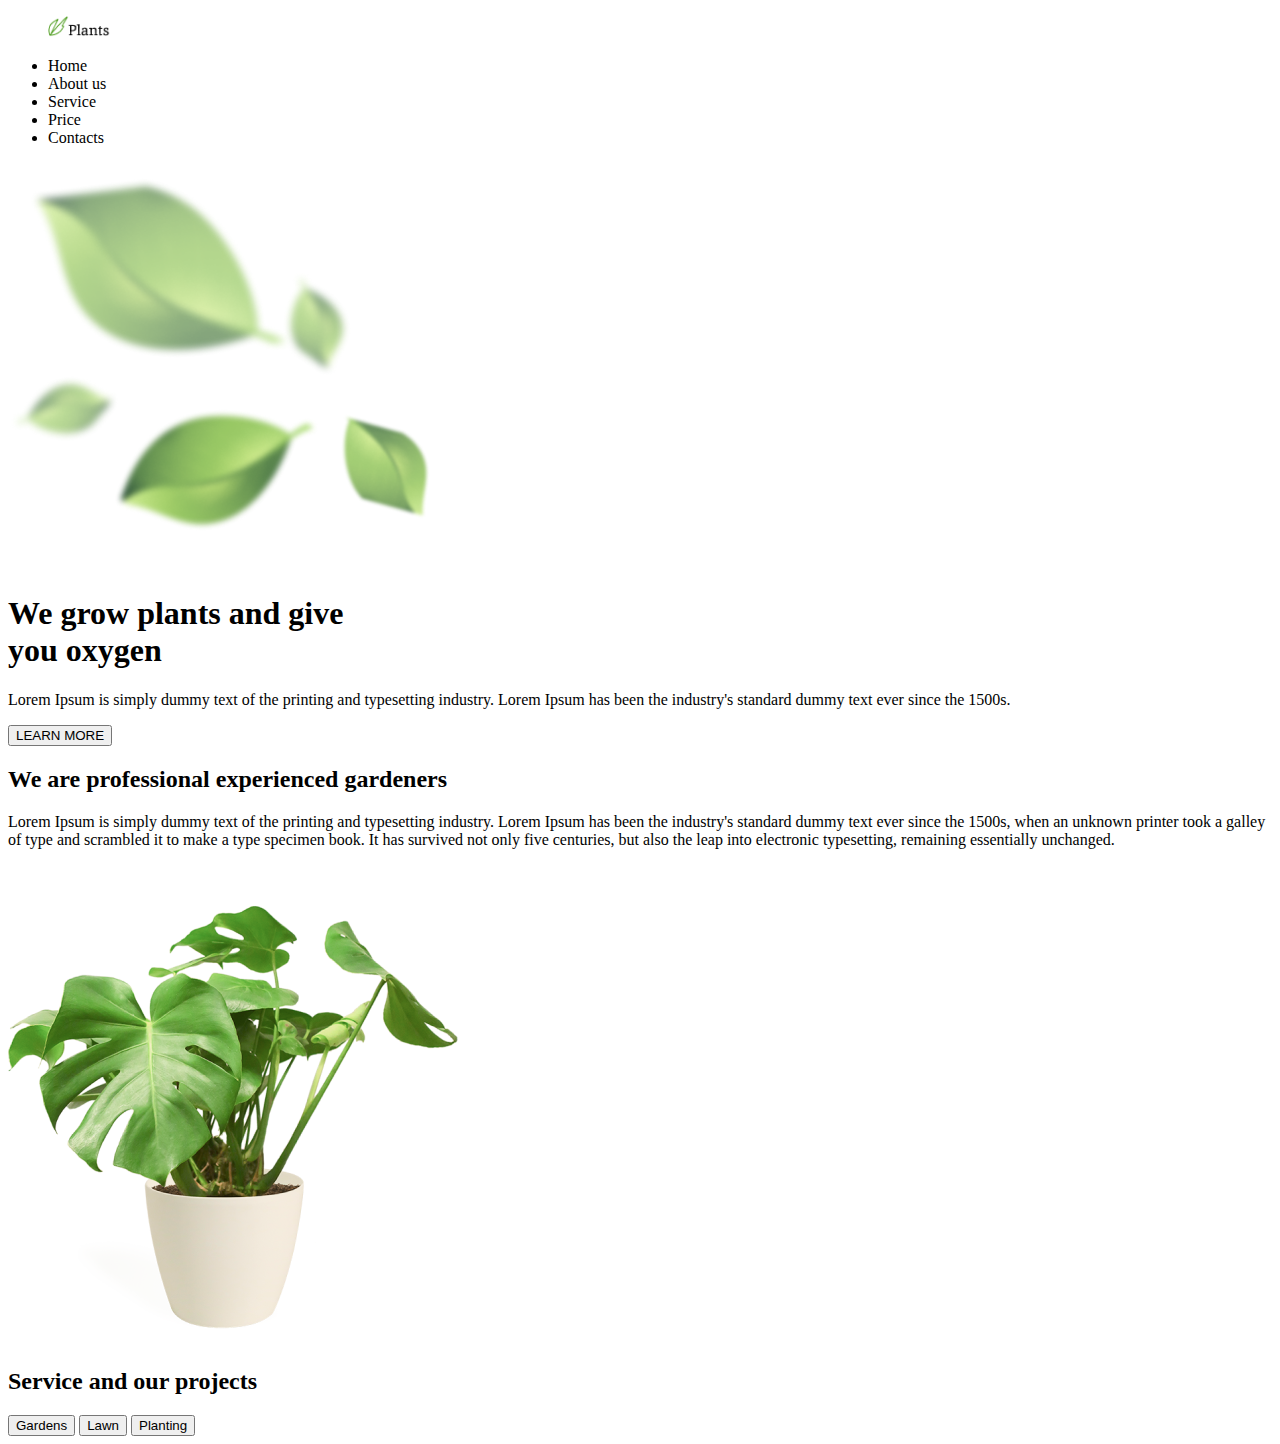
==== plants/index.html @ dc77d0e0 "feat: start service section" ====
<!DOCTYPE html>
<html lang="en">

<head>
    <meta charset="utf-8">
    <meta name="viewport" content="width=device-width, initial-scale=1">
    <title>Plants</title>
    <meta name="description" content="Description">
    <meta name="author" content="Elena Poritskaia">
    <meta property="og:title" content="A brief description">
    <meta property="og:type" content="Plants RS School Task">
    <meta property="og:url" content="https://plants.com">
    <meta property="og:description" content="Description">
    <meta property="og:image" content="">
    <link rel="stylesheet" href="css/styles.css">
</head>

<body>
    <div class="block">
        <header>
            <div class="top">
                <figure class="logo"><img height="21px" src="Assets/logo.png" alt="Plants Logo"></figure>
                <nav>
                    <ul>
                        <li id="home">Home</li>
                        <li>About us</li>
                        <li>Service</li>
                        <li>Price</li>
                        <li>Contacts</li>
                    </ul>
                </nav>
            </div>
        </header>

        <main>
            <section>
                <div id="welcome">
                    <div class="image"><img height="407px" src="Assets/leafs.png" alt="Leaves Image"></div>
                    <div class="text">
                        <h1>We grow <span id="green">plants</span> and give <br>you oxygen</h1>
                        <p>Lorem Ipsum is simply dummy text of the printing and typesetting industry. Lorem Ipsum has
                            been the industry's standard dummy text ever since the 1500s.</p>
                        <button id="learn">LEARN MORE</button>
                    </div>
                </div>
            </section>
            <section>
                <div id="about">
                    <div class="text">
                        <h2>We are <span class="orange">professional experienced</span> gardeners</h2>
                        <p>Lorem Ipsum is simply dummy text of the printing and typesetting industry. Lorem Ipsum has
                            been the industry's standard dummy text ever since the 1500s, when an unknown printer took a
                            galley of type and scrambled it to make a type specimen book. It has survived not only five
                            centuries, but also the leap into electronic typesetting, remaining essentially unchanged.
                        </p>
                    </div>
                    <div class="image"><img width="464px" ; height="479px" src="Assets/houseplant 1.png"
                            alt="Houseplant Image"></div>
                </div>
            </section>
            <section>
                <div id="service">
                    <div id="cards">
                        <div id="service-top">
                        <div id="service-heading">
                        <h2>Service and our projects</h2>
                        </div>
                        <div id="buttons">
                        <button class="service-button">Gardens</button>
                        <button class="service-button">Lawn</button>
                        <button class="service-button">Planting</button>
                    </div>
                        </div>
                    </div>
                </div>
            </section>
            <section class="prices">

            </section>
            <section class="contacts">

            </section>
        </main>
        <footer>

        </footer>
        <script></script>
    </div>
</body>
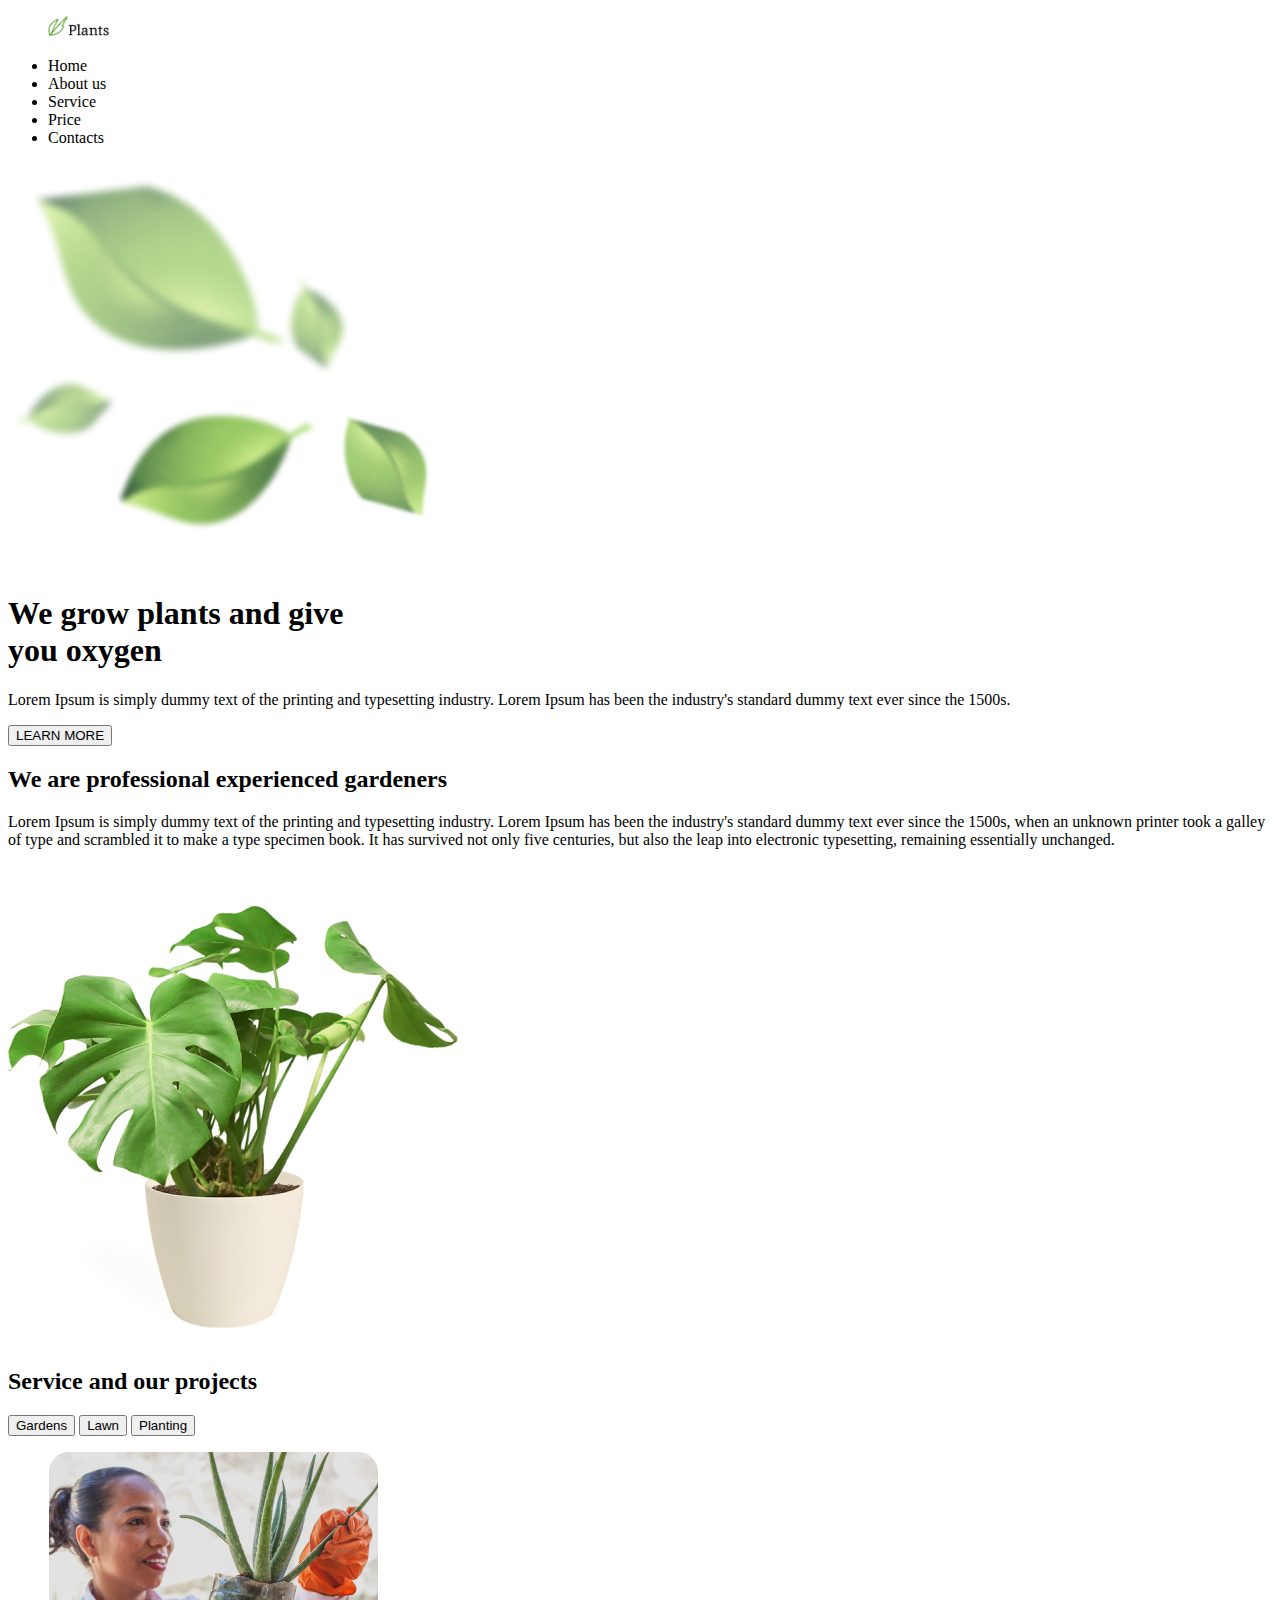
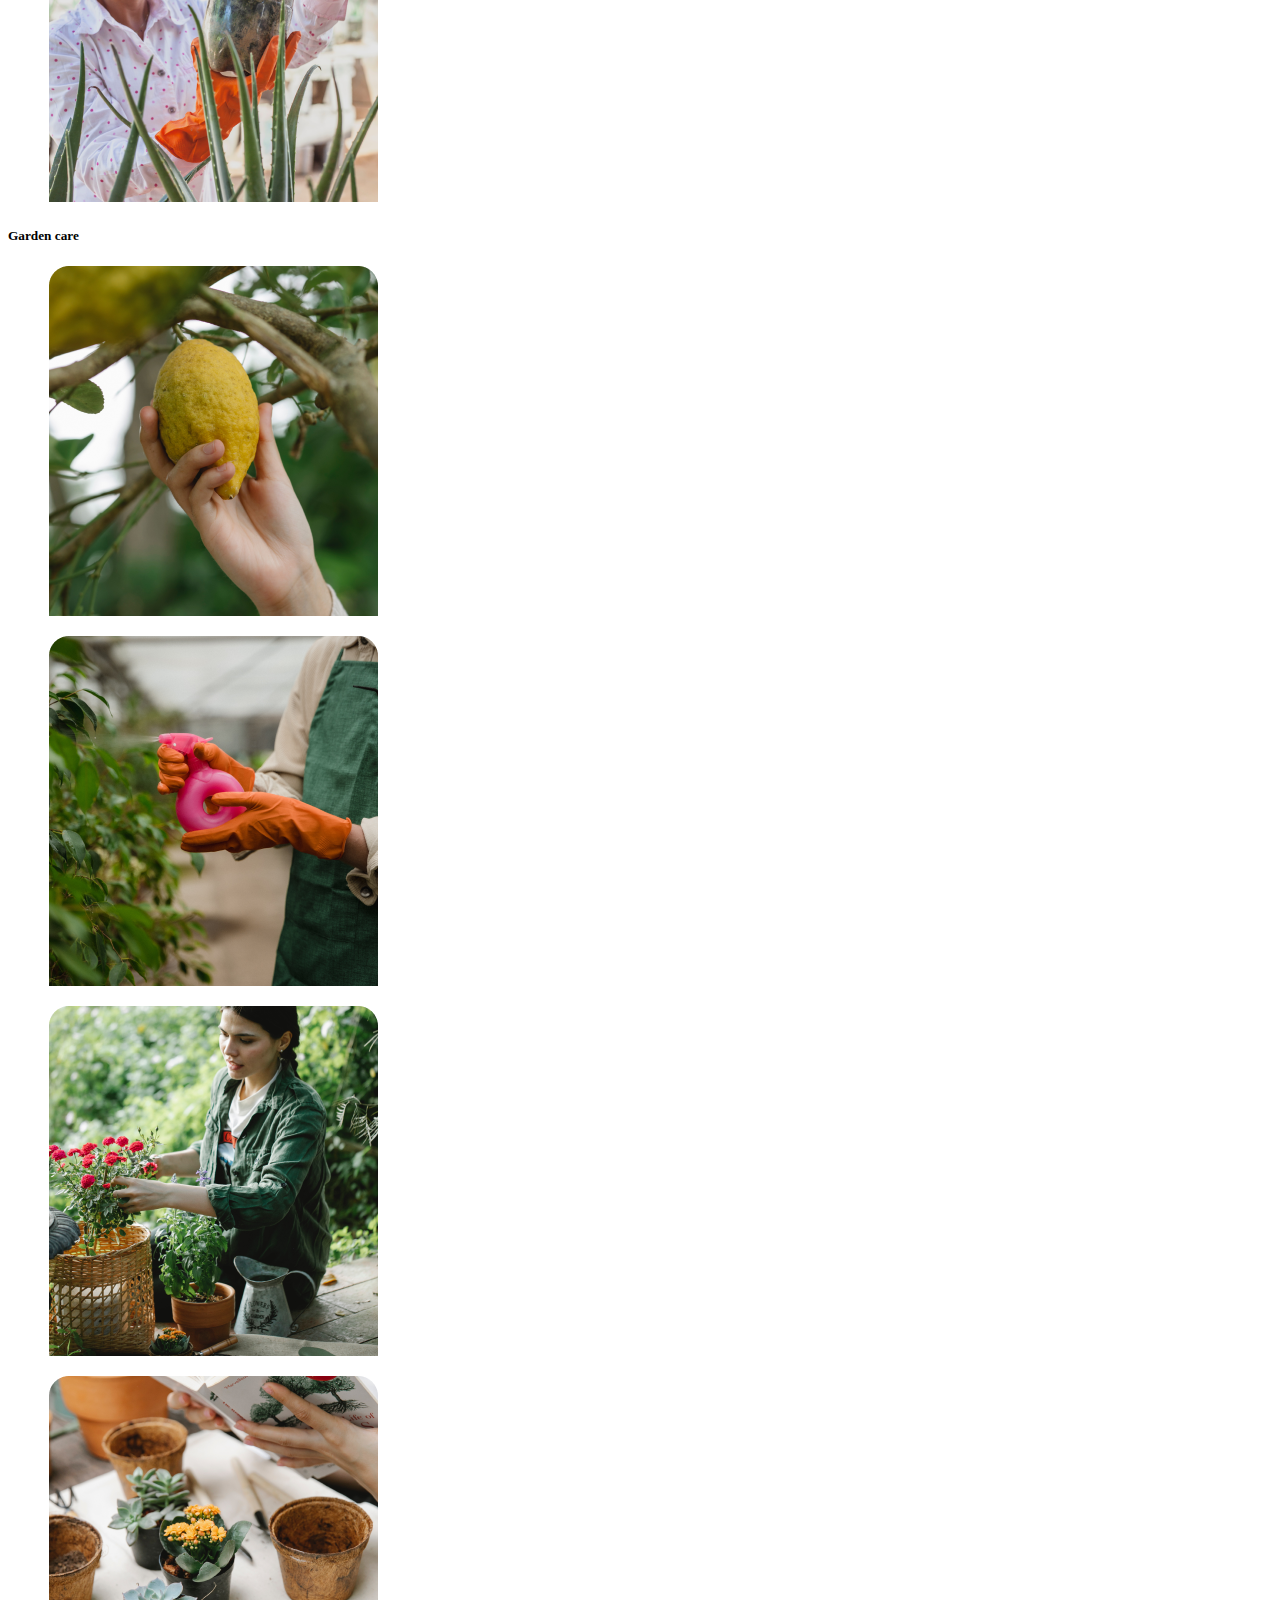
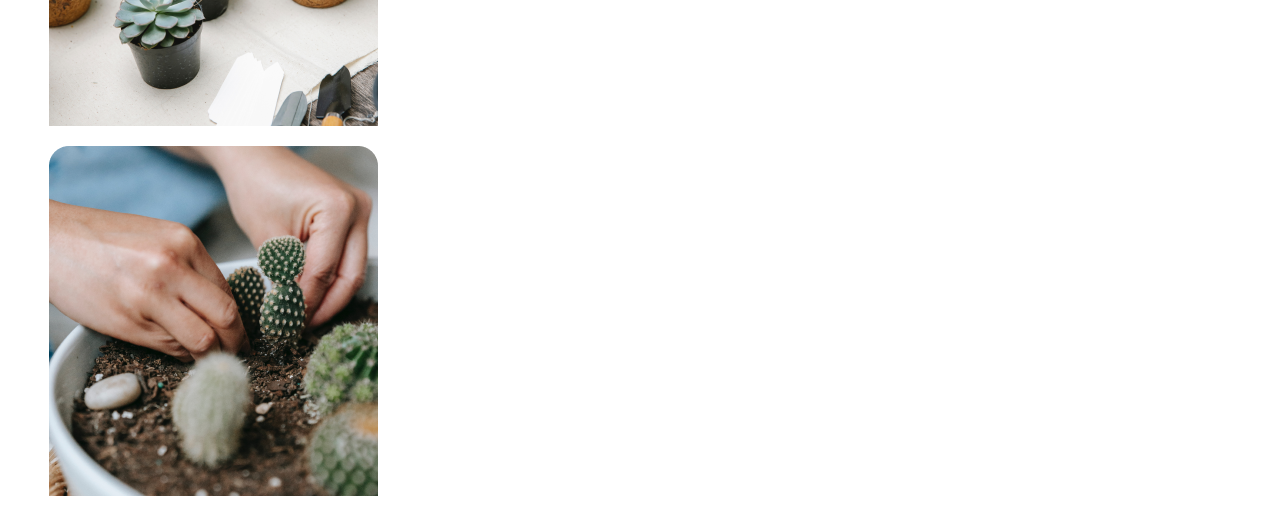
==== commit 0f79e8c8: "feat: add features to service section" ====
--- a/plants/index.html
+++ b/plants/index.html
@@ -60,7 +60,7 @@
             </section>
             <section>
                 <div id="service">
-                    <div id="cards">
+                    <div>
                         <div id="service-top">
                         <div id="service-heading">
                         <h2>Service and our projects</h2>
@@ -72,6 +72,14 @@
                     </div>
                         </div>
                     </div>
+                </div>
+                <div id="cards">
+                    <div class="card"><figure><img src="Assets/first-4.png" alt="Garden Care Image"></figure><figcaption><h5>Garden care</h5></figcaption></div>
+                    <div class="card"><figure><img src="Assets/first-3.png" alt="Garden Care Image"></figure></div>
+                    <div class="card"><figure><img src="Assets/first-2.png" alt="Garden Care Image"></figure></div>
+                    <div class="card"><figure><img src="Assets/first-1.png" alt="Garden Care Image"></figure></div>
+                    <div class="card"><figure><img src="Assets/first-5.png" alt="Garden Care Image"></figure></div>
+                    <div class="card"><figure><img src="Assets/first.png" alt="Garden Care Image"></figure></div>
                 </div>
             </section>
             <section class="prices">
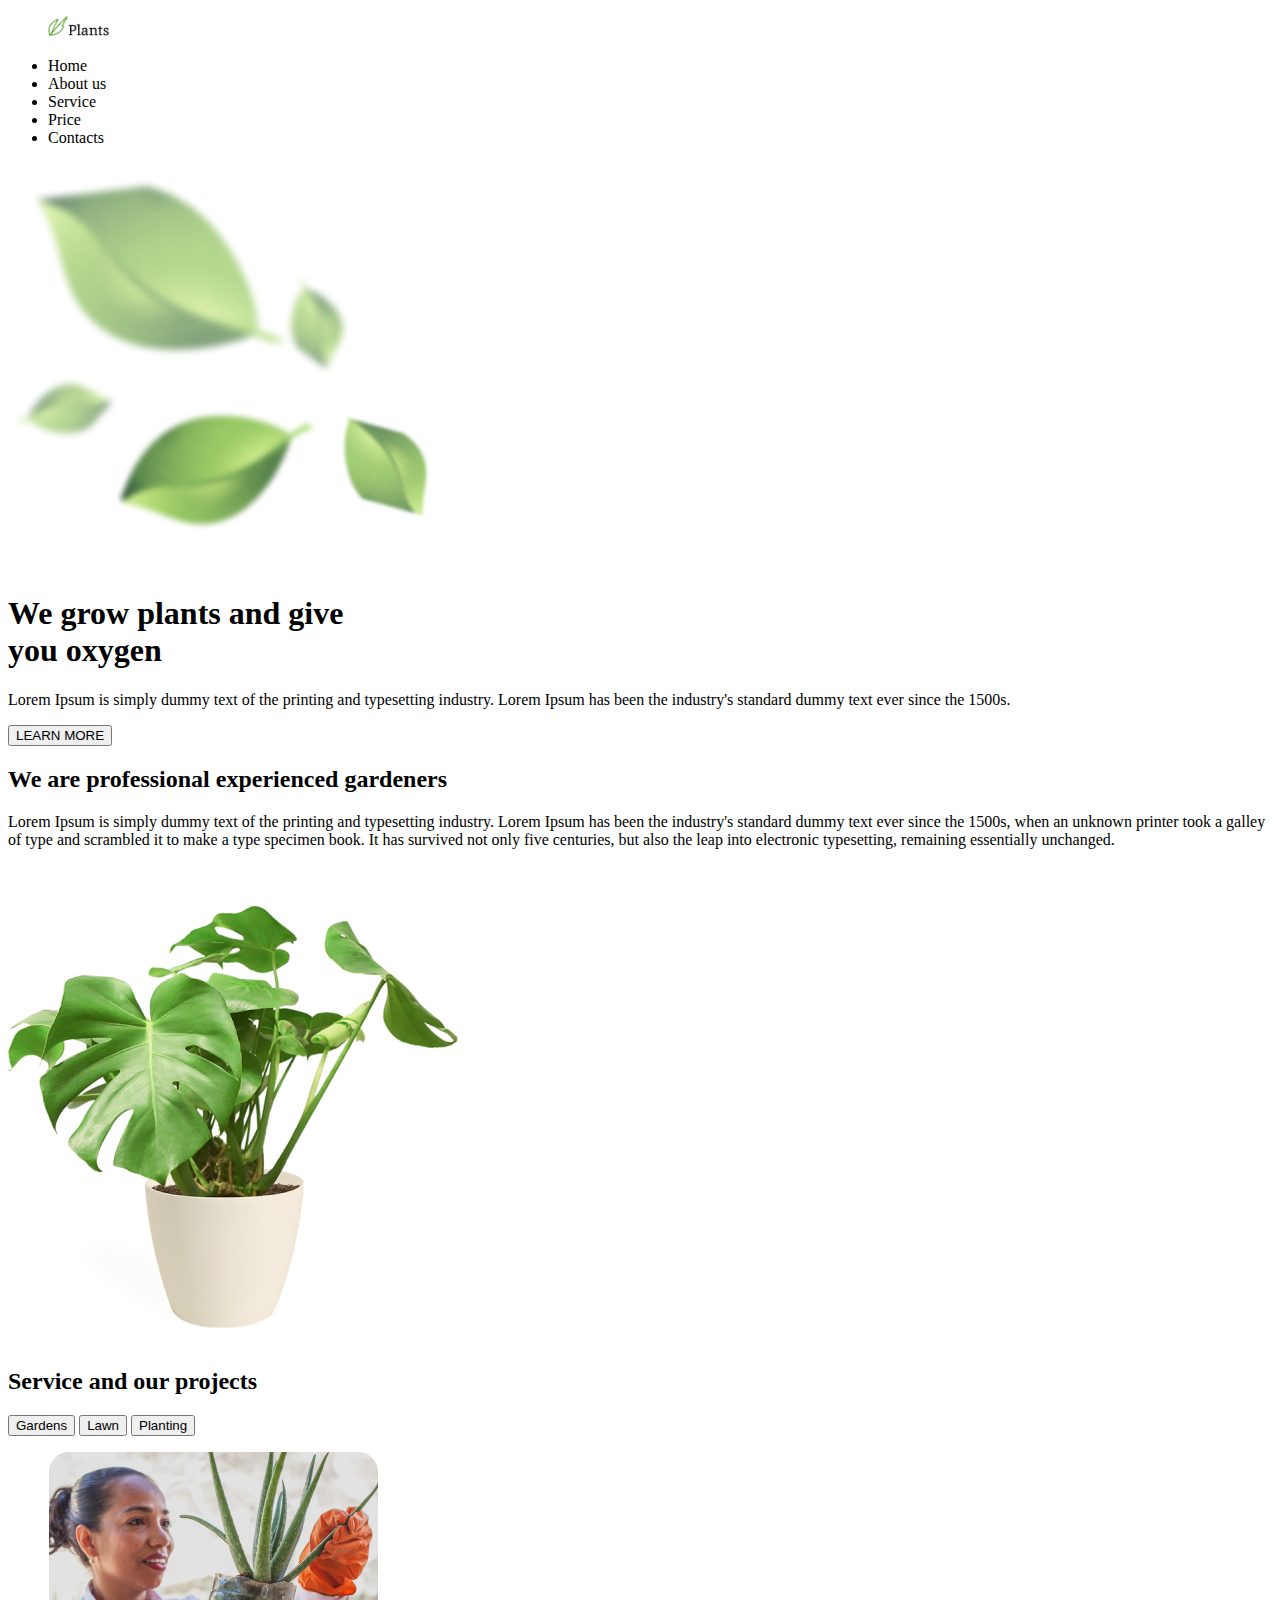
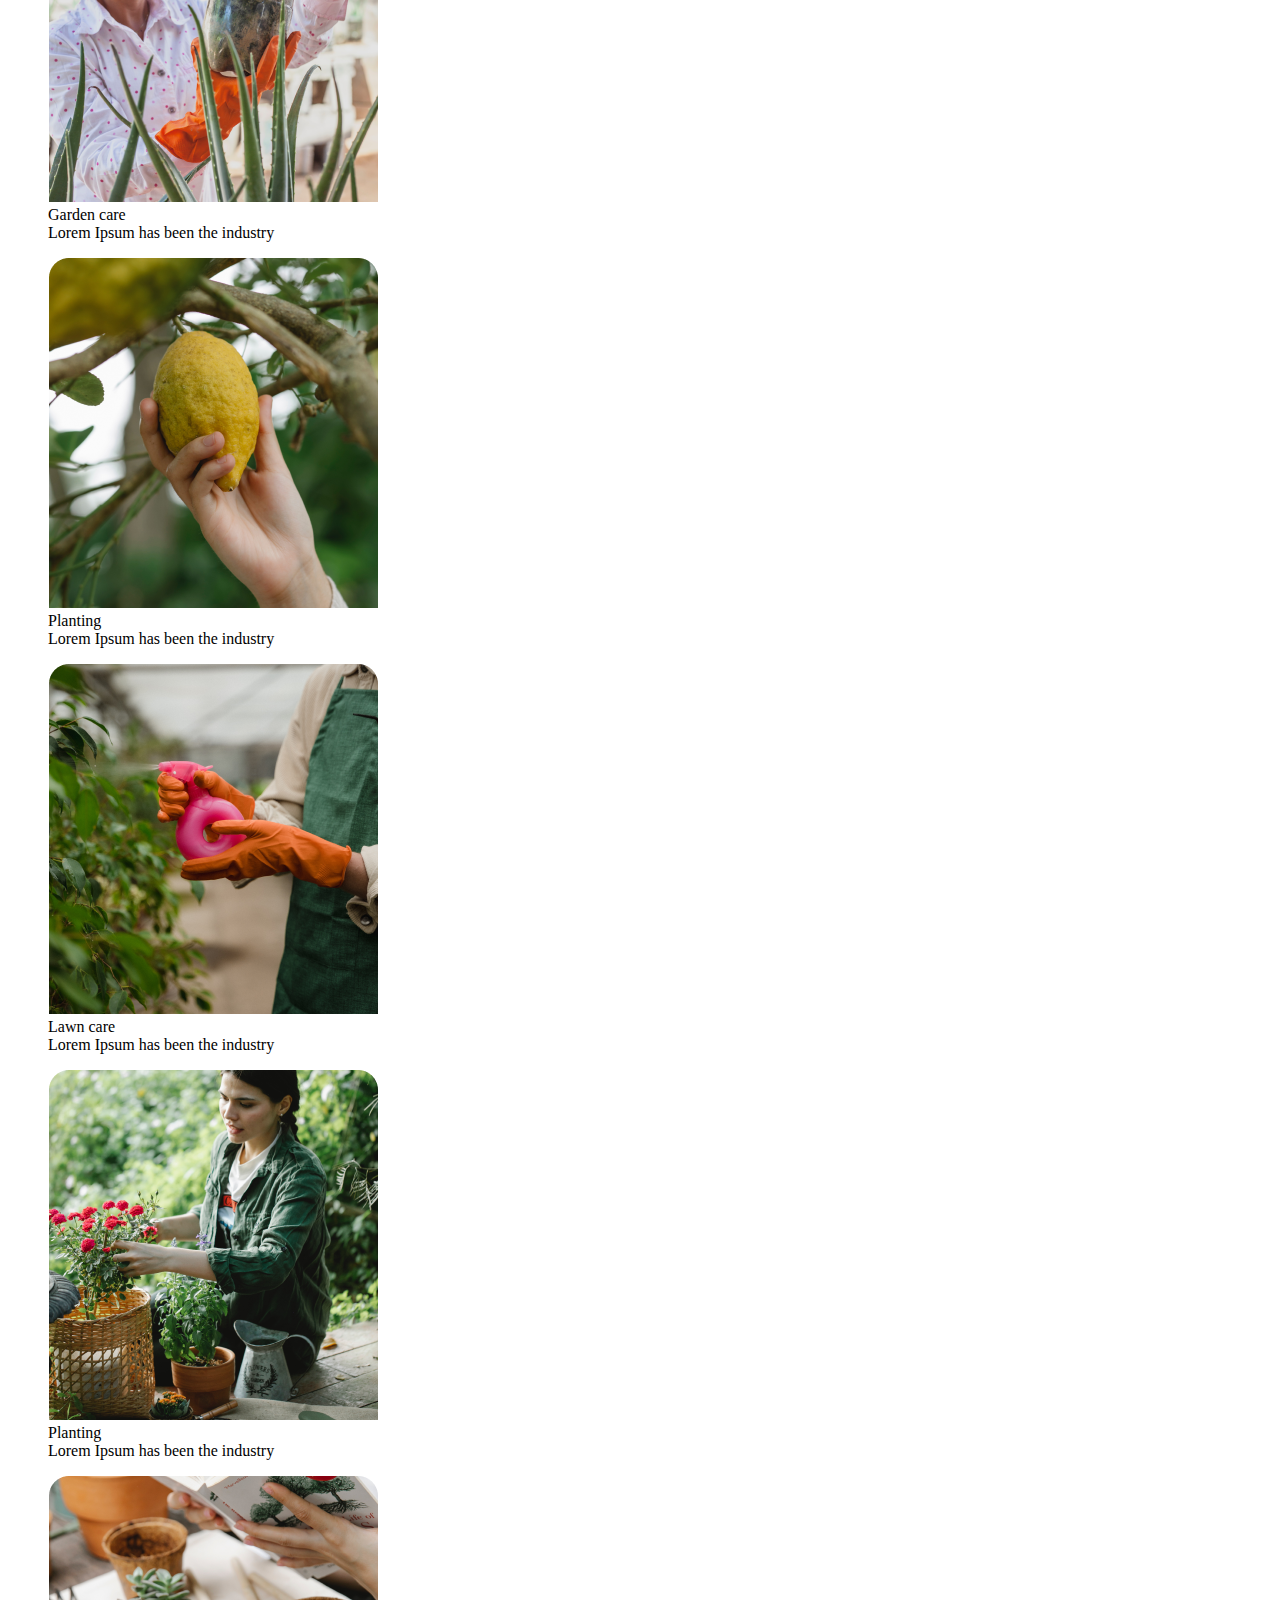
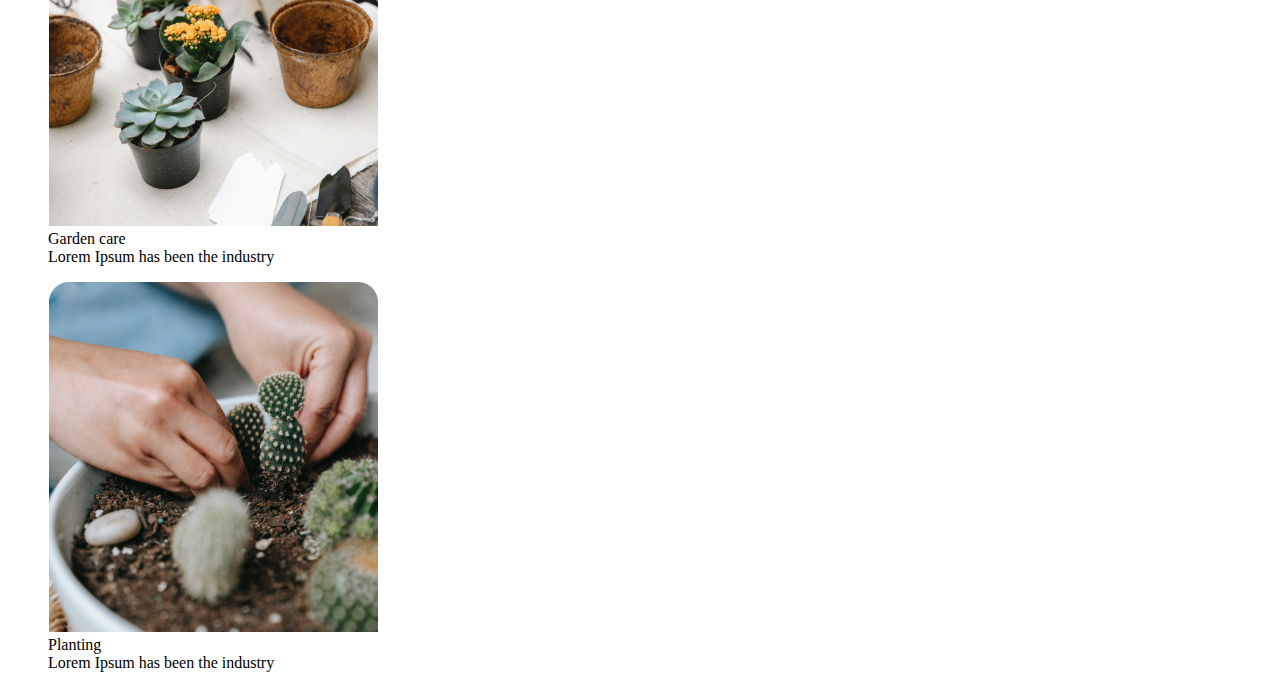
==== commit 1aae299c: "feat: add changes to service section" ====
--- a/plants/index.html
+++ b/plants/index.html
@@ -74,12 +74,18 @@
                     </div>
                 </div>
                 <div id="cards">
-                    <div class="card"><figure><img src="Assets/first-4.png" alt="Garden Care Image"></figure><figcaption><h5>Garden care</h5></figcaption></div>
-                    <div class="card"><figure><img src="Assets/first-3.png" alt="Garden Care Image"></figure></div>
-                    <div class="card"><figure><img src="Assets/first-2.png" alt="Garden Care Image"></figure></div>
-                    <div class="card"><figure><img src="Assets/first-1.png" alt="Garden Care Image"></figure></div>
-                    <div class="card"><figure><img src="Assets/first-5.png" alt="Garden Care Image"></figure></div>
-                    <div class="card"><figure><img src="Assets/first.png" alt="Garden Care Image"></figure></div>
+                    <div class="card"><figure><img src="Assets/first-4.png" alt="Garden Care Image"><figcaption class="caption"><span class="head">Garden care</span><br>
+                        <span class="paragraph">Lorem Ipsum has been the industry<span></figcaption></figure></div>
+                    <div class="card"><figure><img src="Assets/first-3.png" alt="Garden Care Image"><figcaption class="caption"><span class="head">Planting</span><br>
+                        <span class="paragraph">Lorem Ipsum has been the industry</span></figcaption></figure></div>
+                    <div class="card"><figure><img src="Assets/first-2.png" alt="Garden Care Image"><figcaption class="caption"><span class="head">Lawn care</span><br>
+                        <span class="paragraph">Lorem Ipsum has been the industry</span></figcaption></figure></div>
+                    <div class="card"><figure><img src="Assets/first-1.png" alt="Garden Care Image"><figcaption class="caption"><span class="head">Planting</span><br>
+                        <span class="paragraph">Lorem Ipsum has been the industry</span></figcaption></figure></div>
+                    <div class="card"><figure><img src="Assets/first-5.png" alt="Garden Care Image"><figcaption class="caption"><span class="head">Garden care</span><br>
+                        <span class="paragraph">Lorem Ipsum has been the industry</span></figcaption></figure></div>
+                    <div class="card"><figure><img src="Assets/first.png" alt="Garden Care Image"><figcaption class="caption"><span class="head">Planting</span><br>
+                        <span class="paragraph">Lorem Ipsum has been the industry</span></figcaption></figure></div>
                 </div>
             </section>
             <section class="prices">
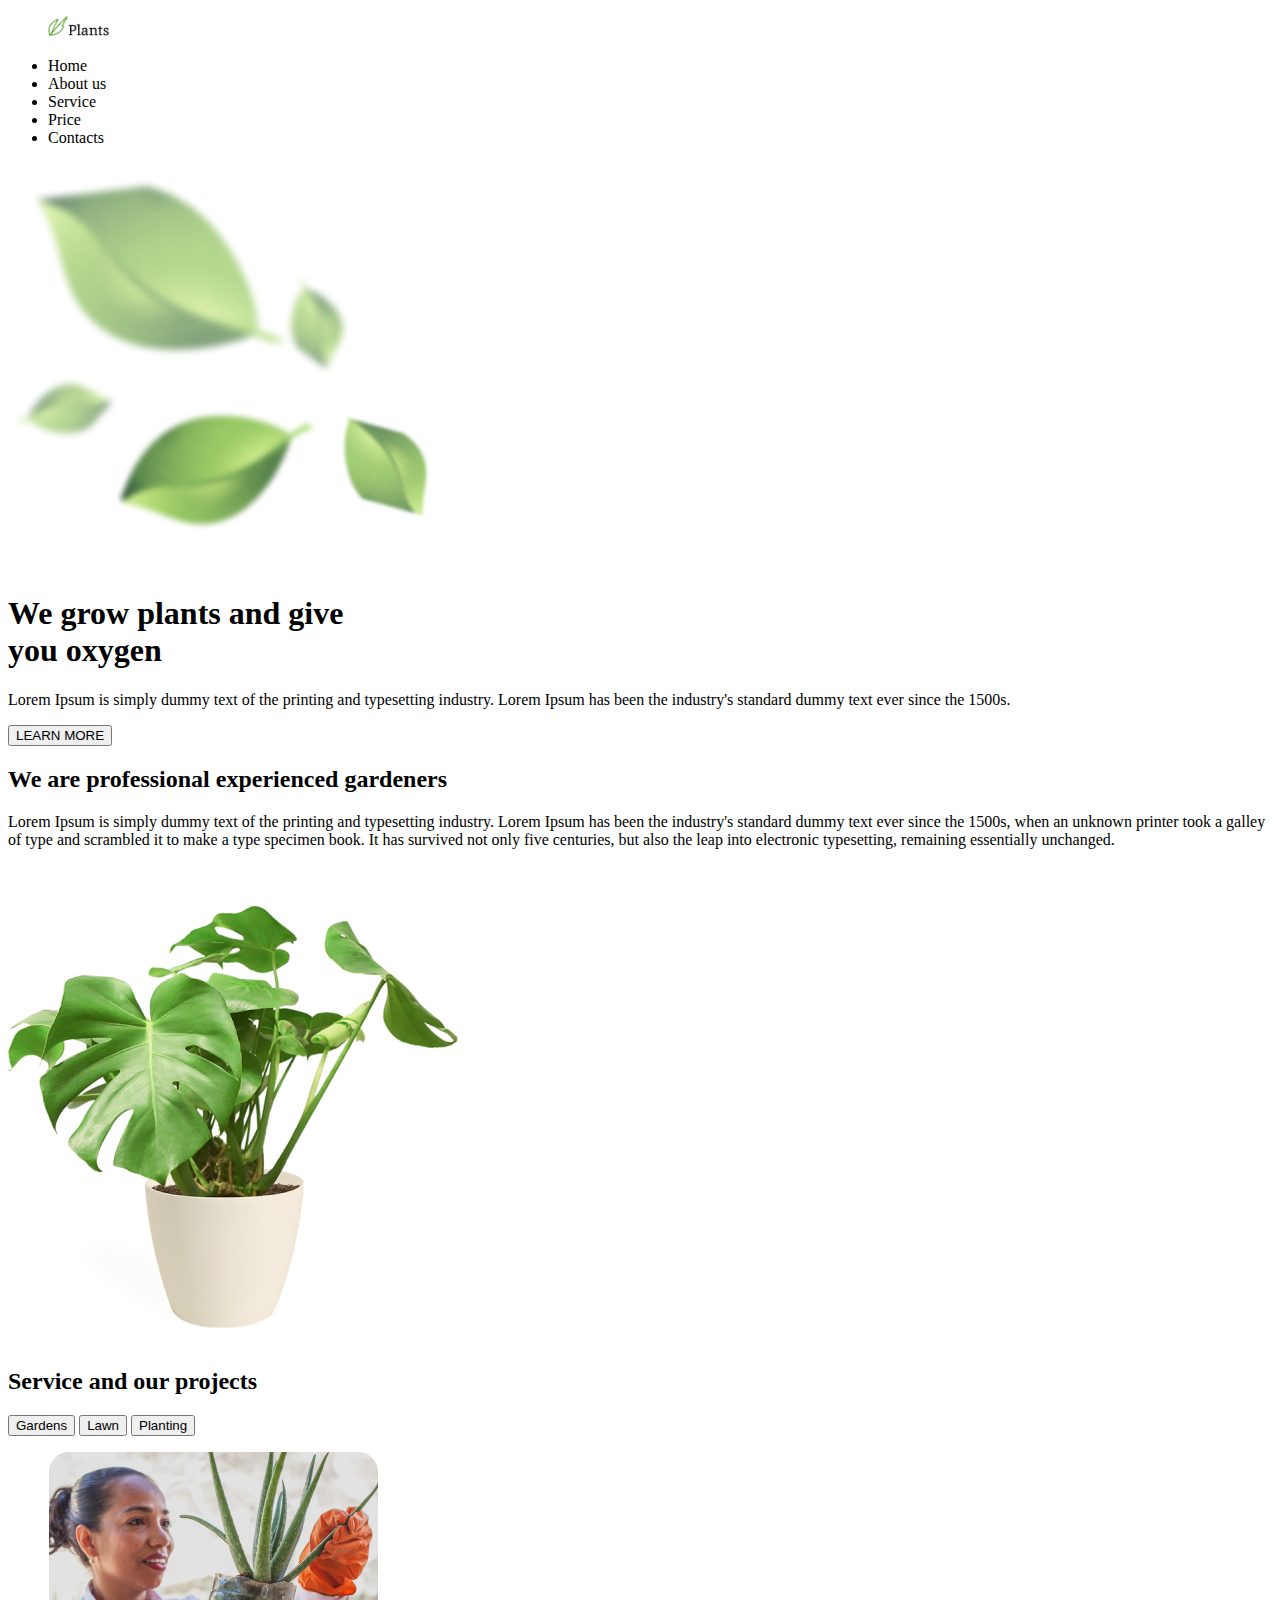
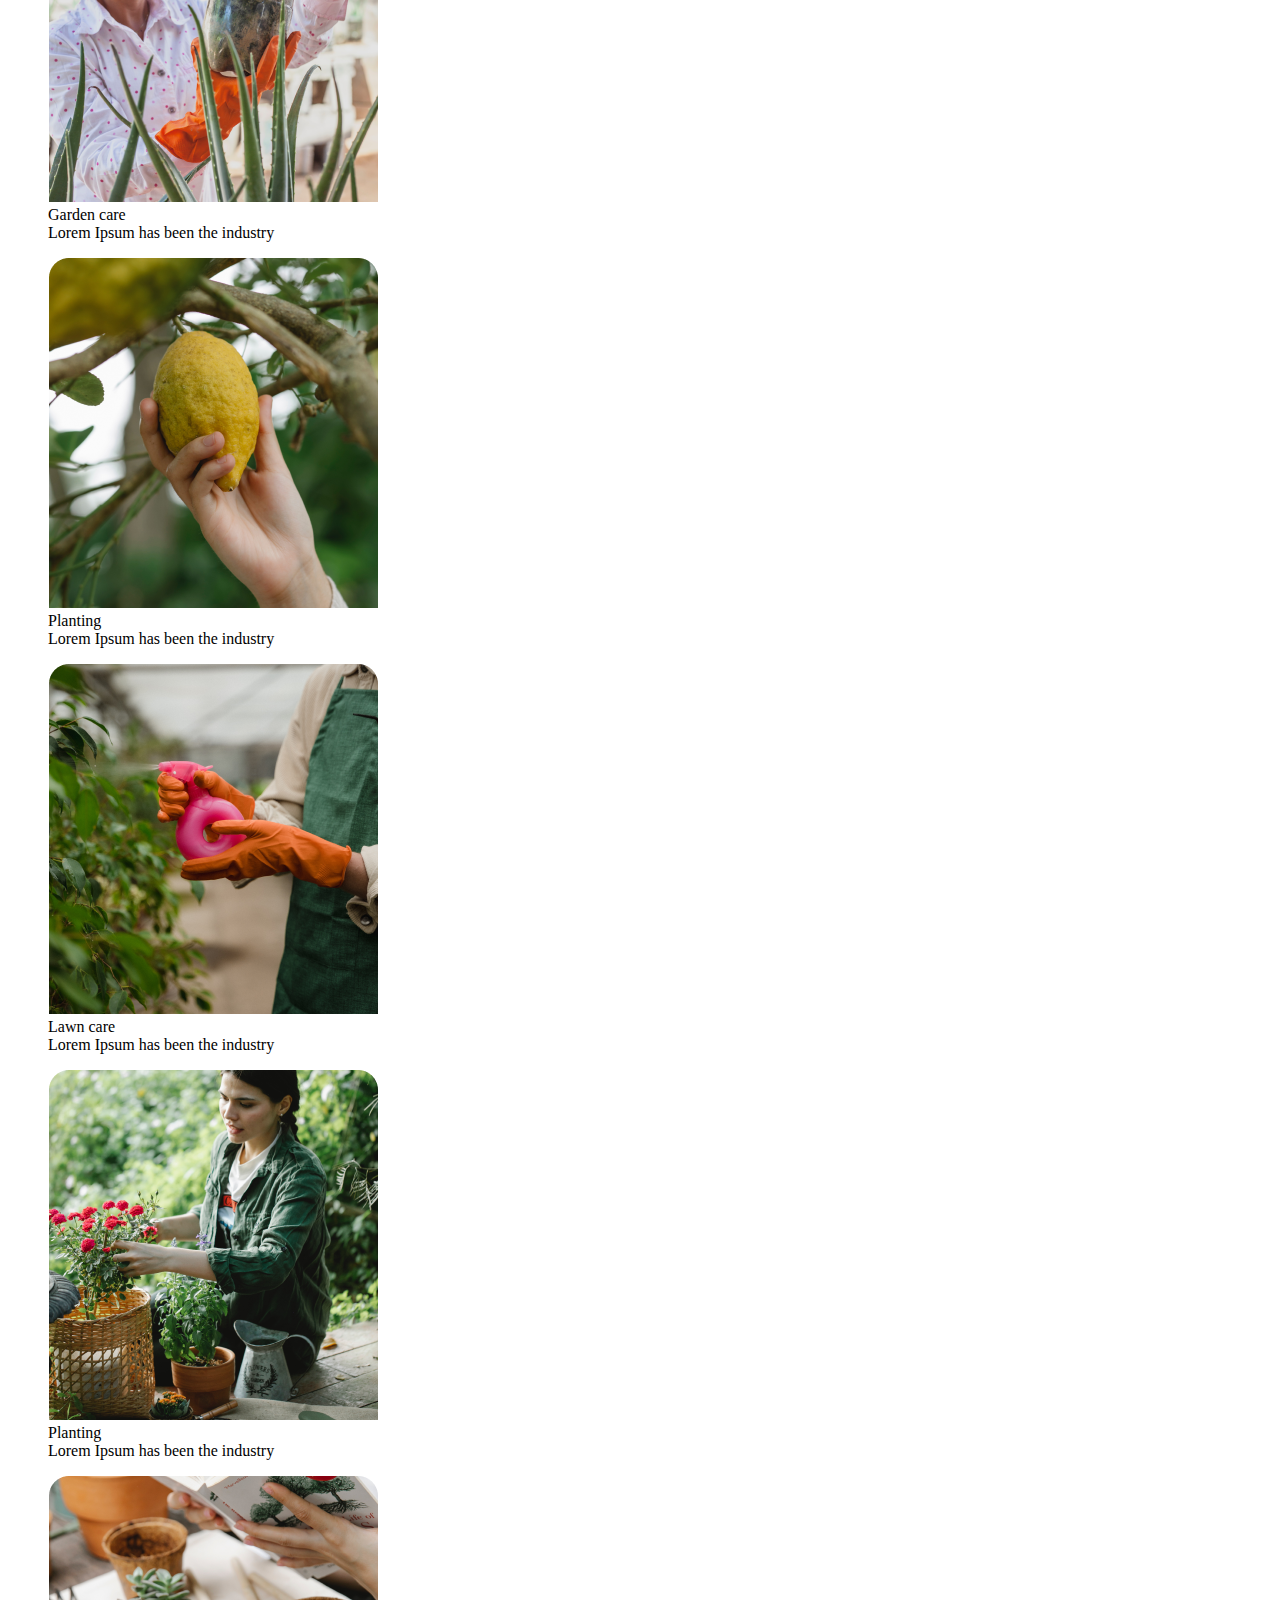
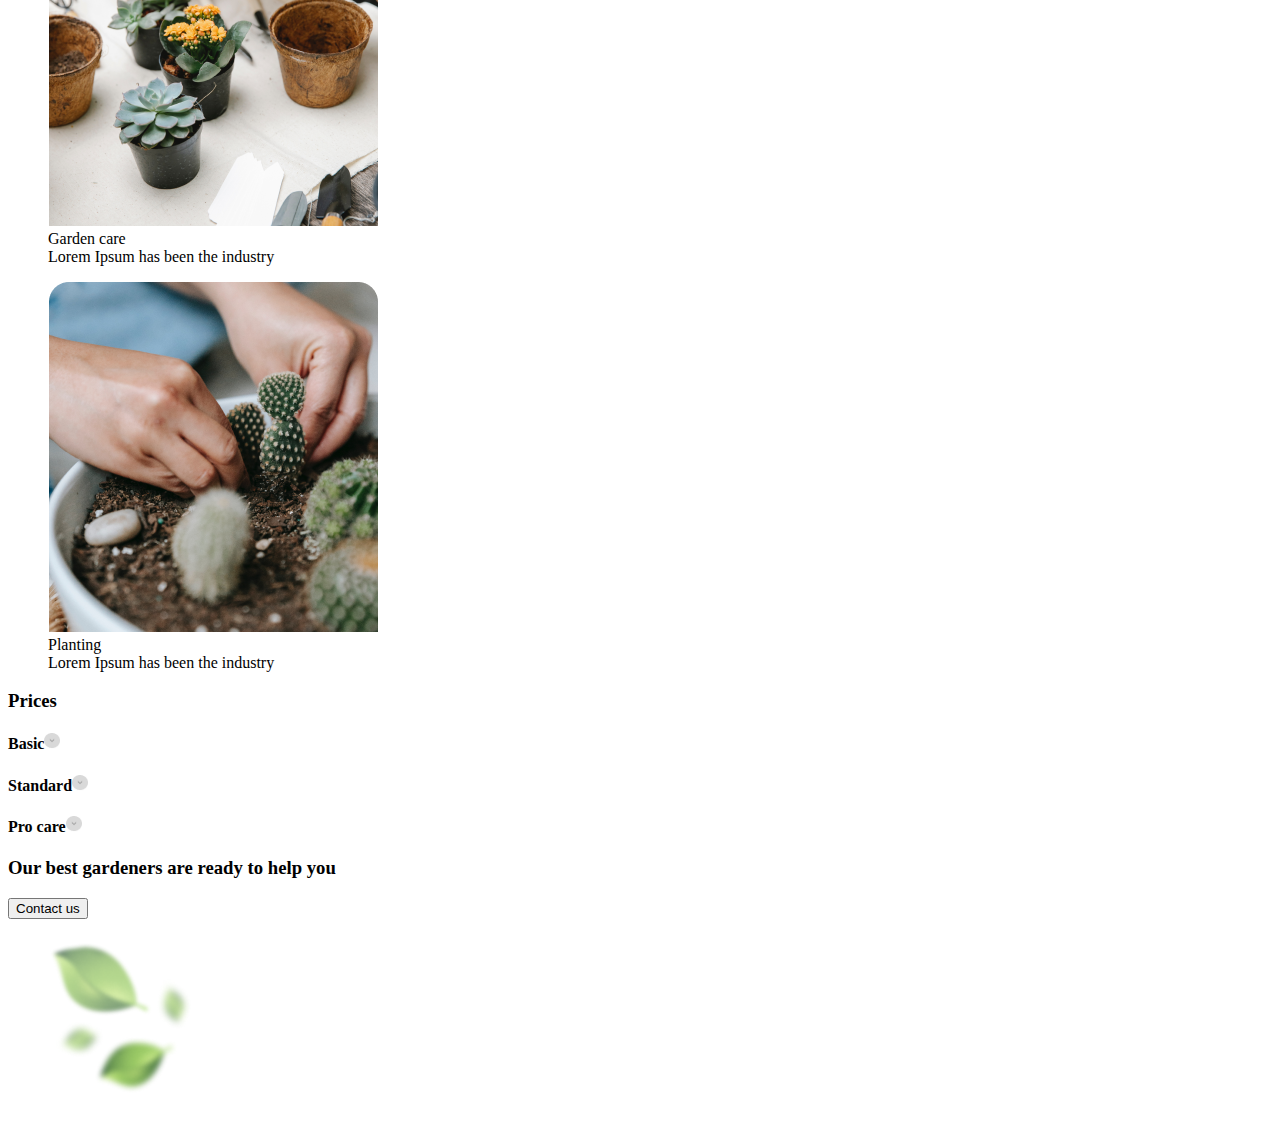
==== commit e0072ad8: "feat: add prices section" ====
--- a/plants/index.html
+++ b/plants/index.html
@@ -40,7 +40,7 @@
                         <h1>We grow <span id="green">plants</span> and give <br>you oxygen</h1>
                         <p>Lorem Ipsum is simply dummy text of the printing and typesetting industry. Lorem Ipsum has
                             been the industry's standard dummy text ever since the 1500s.</p>
-                        <button id="learn">LEARN MORE</button>
+                        <button type="button" id="learn">LEARN MORE</button>
                     </div>
                 </div>
             </section>
@@ -66,9 +66,9 @@
                         <h2>Service and our projects</h2>
                         </div>
                         <div id="buttons">
-                        <button class="service-button">Gardens</button>
-                        <button class="service-button">Lawn</button>
-                        <button class="service-button">Planting</button>
+                        <button type="button" class="service-button">Gardens</button>
+                        <button type="button" class="service-button">Lawn</button>
+                        <button type="button" class="service-button">Planting</button>
                     </div>
                         </div>
                     </div>
@@ -86,10 +86,24 @@
                         <span class="paragraph">Lorem Ipsum has been the industry</span></figcaption></figure></div>
                     <div class="card"><figure><img src="Assets/first.png" alt="Garden Care Image"><figcaption class="caption"><span class="head">Planting</span><br>
                         <span class="paragraph">Lorem Ipsum has been the industry</span></figcaption></figure></div>
-                </div>
+                </div>   
             </section>
-            <section class="prices">
-
+            <section>
+                    <div id="prices">
+                        <div id="price">
+                            <span><h3>Prices</h3></span>
+                            <div id="selection">
+                                <h4 class="select">Basic<img height="16px" width="16px" src="Assets/accordion_btn.png" alt="accordion button"></h4>
+                                <h4 class="select">Standard<img height="16px" width="16px" src="Assets/accordion_btn.png" alt="accordion button"></h4>
+                                <h4 class="select">Pro care<img height="16px" width="16px" src="Assets/accordion_btn.png" alt="accordion button"></h4>
+                            </div>
+                        </div>
+                        <div id="gardeners">
+                            <span><h3>Our best <span class="green">gardeners</span> are ready to help you</h3></span>
+                            <button type="button" class="service-button">Contact us</button>
+                            <figure><img id="leaves-small" src="Assets/leafs-small.png" height="175px" width="152px" alt="Leaves Image"></figure>
+                        </div>
+                    </div>
             </section>
             <section class="contacts">
 
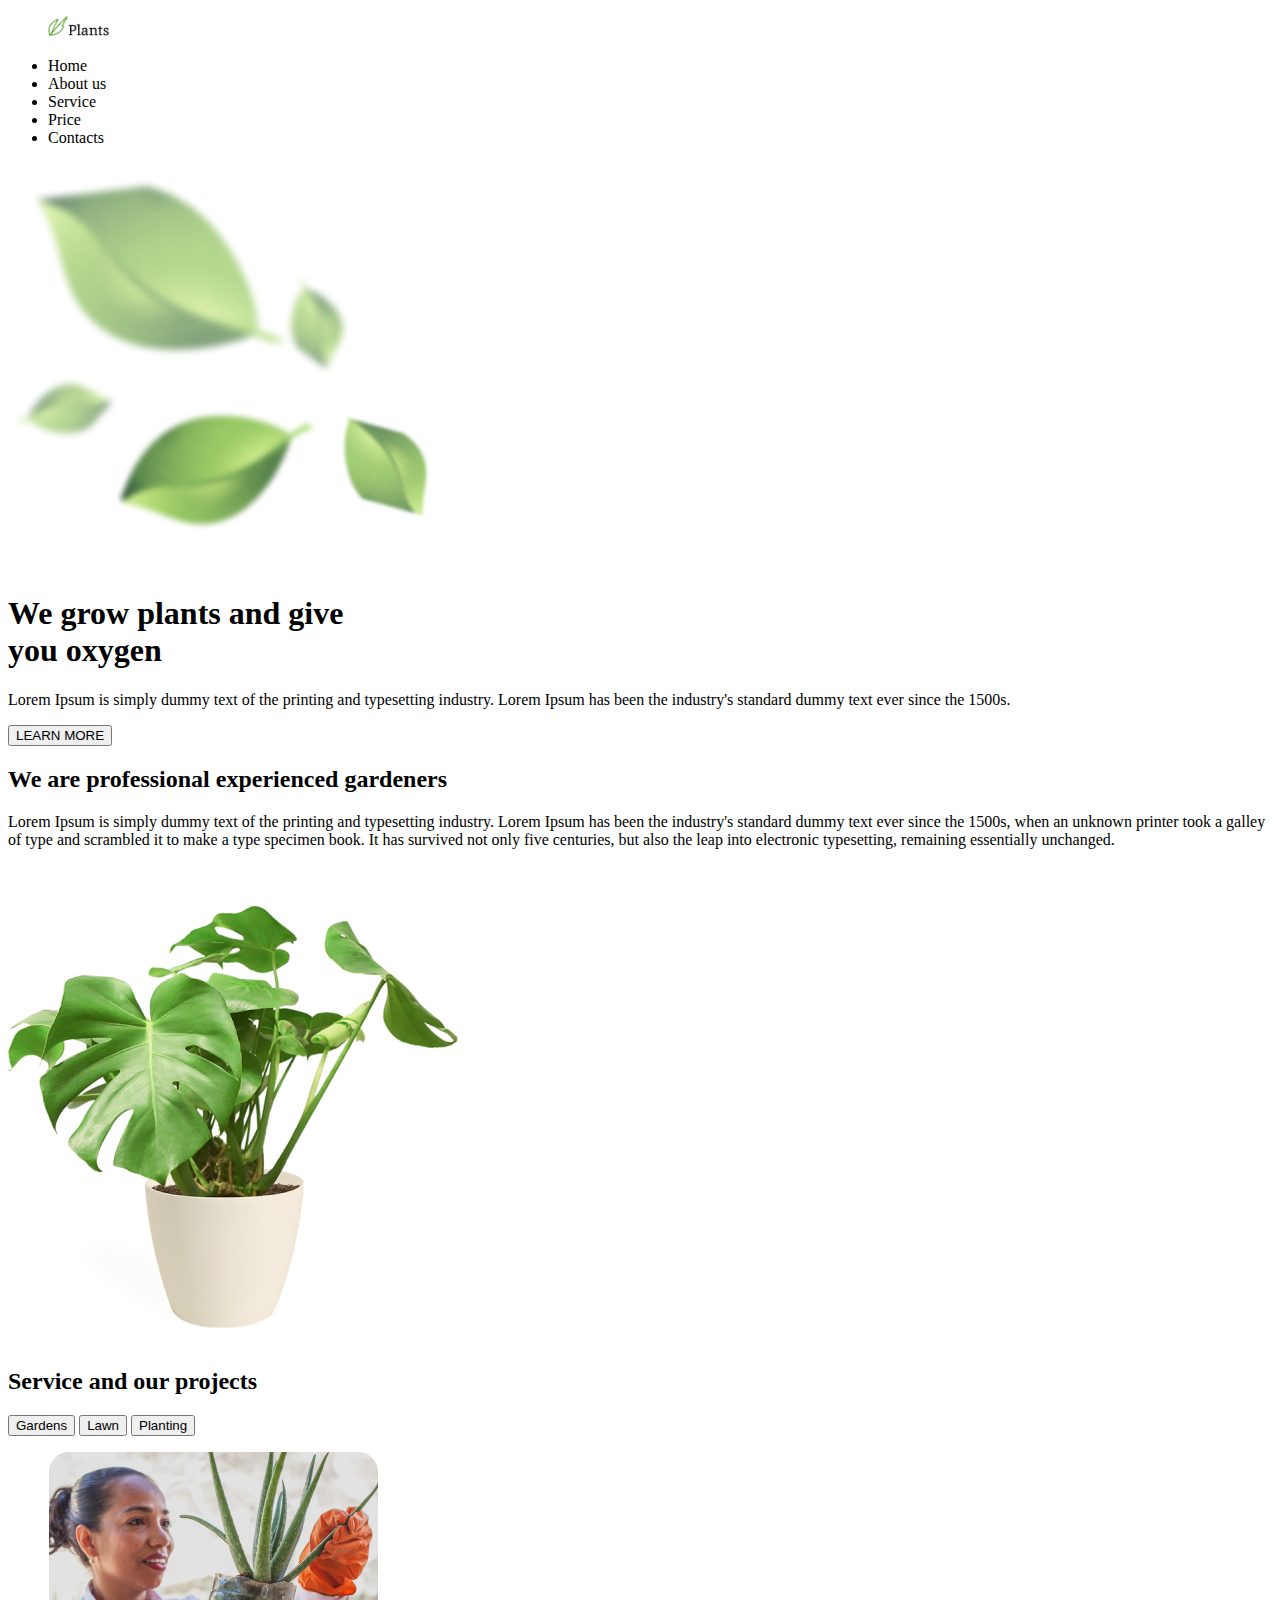
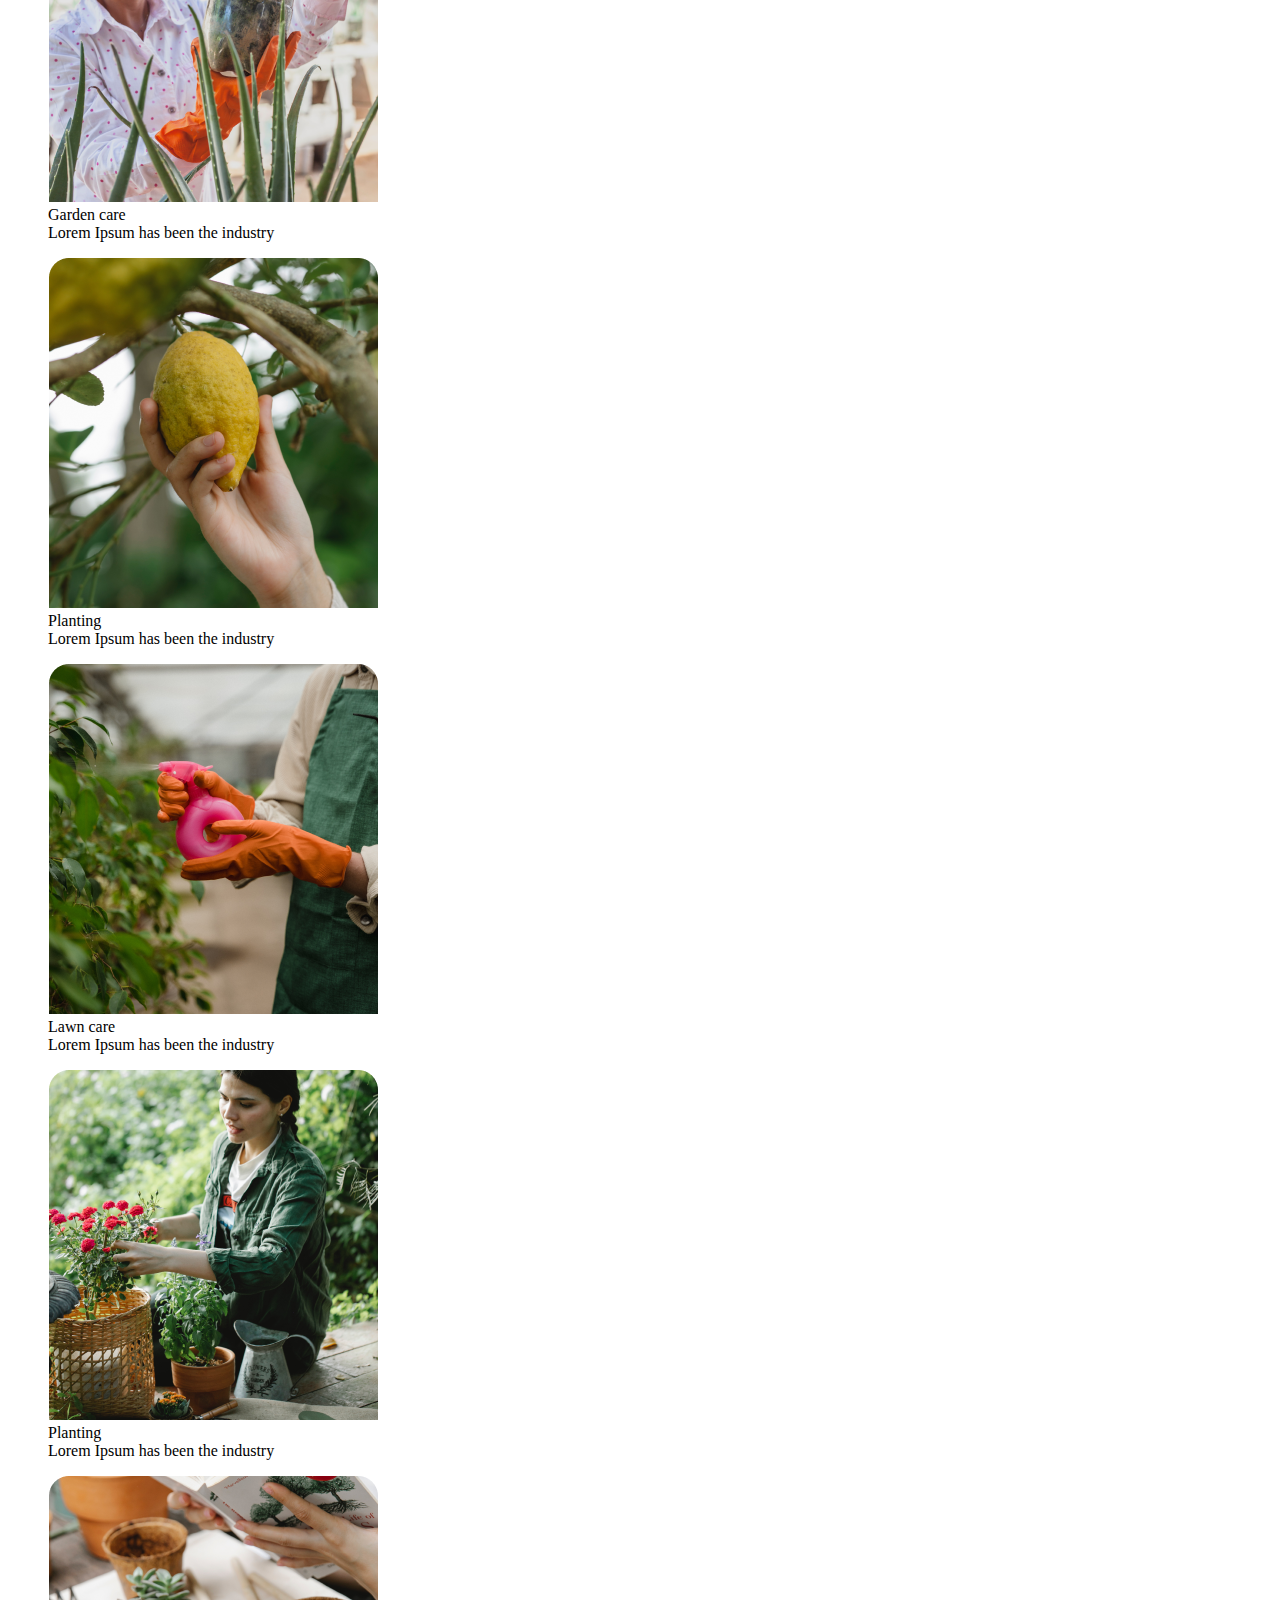
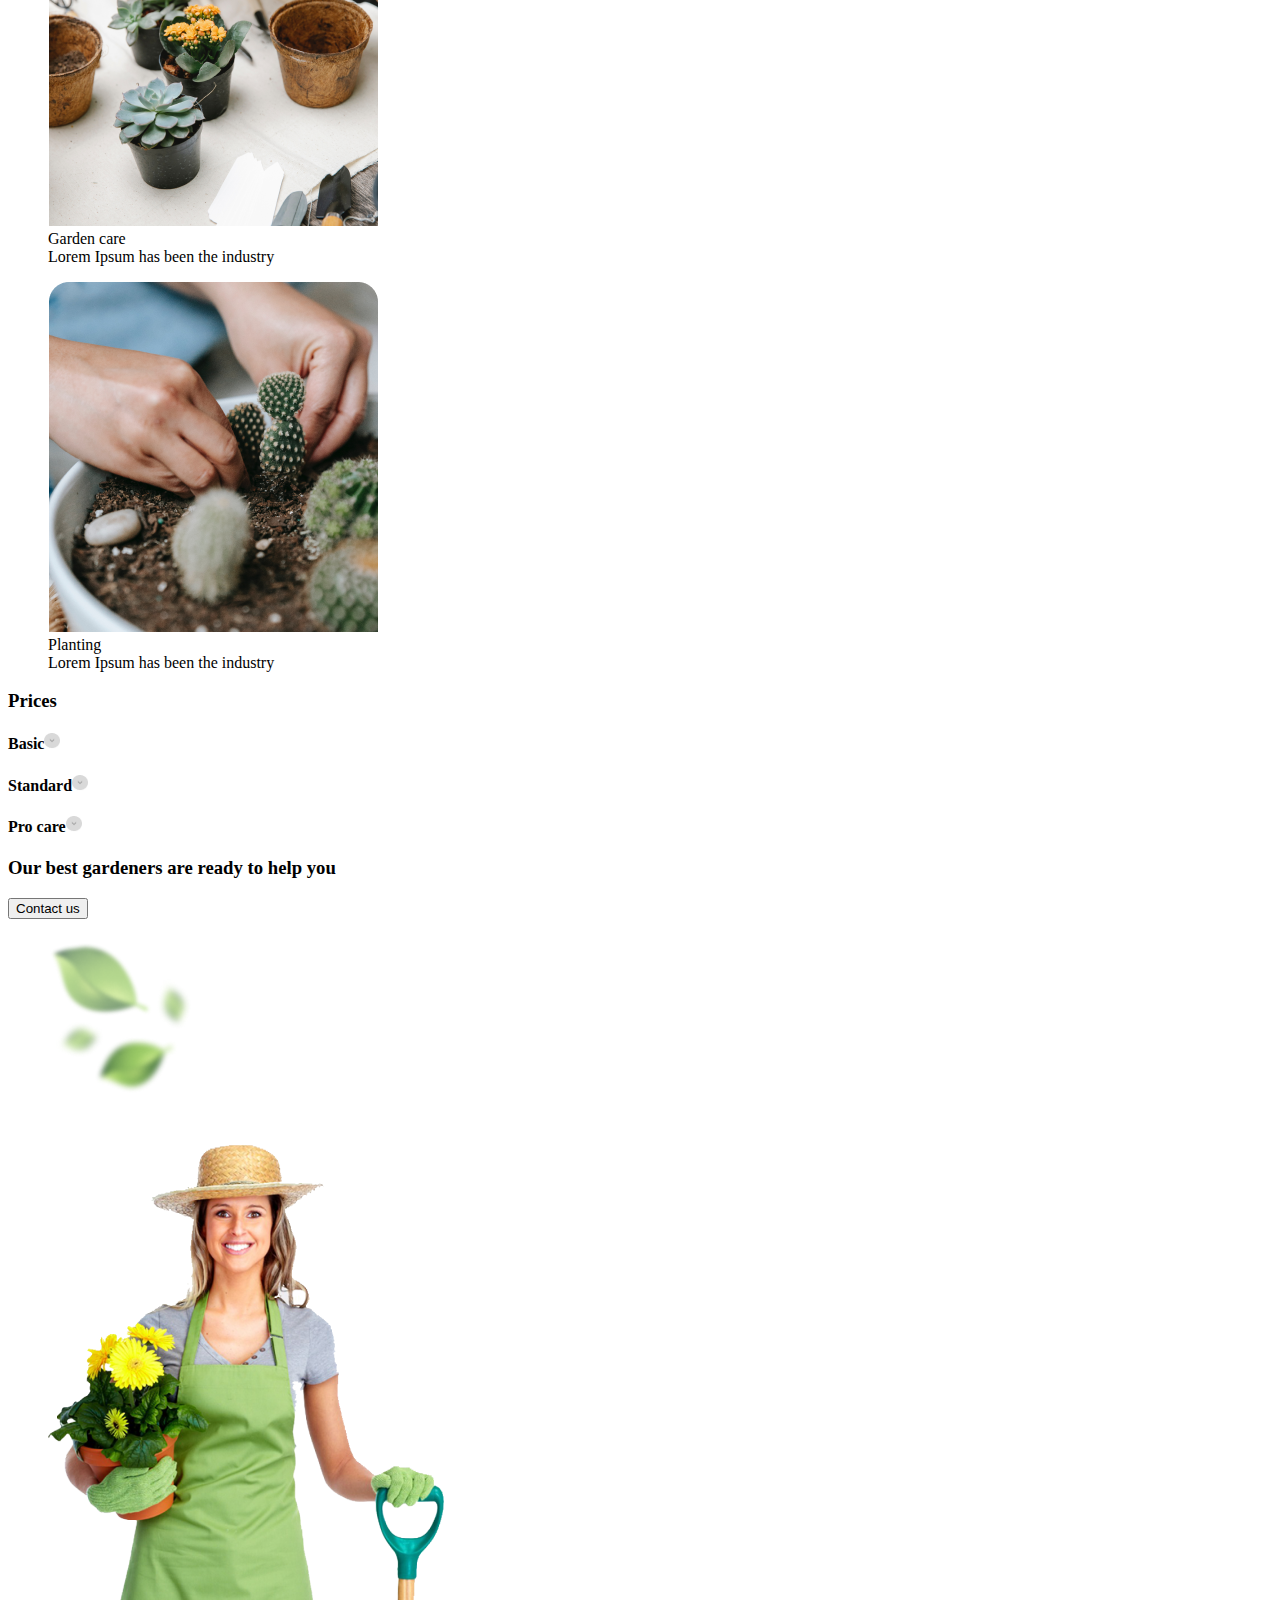
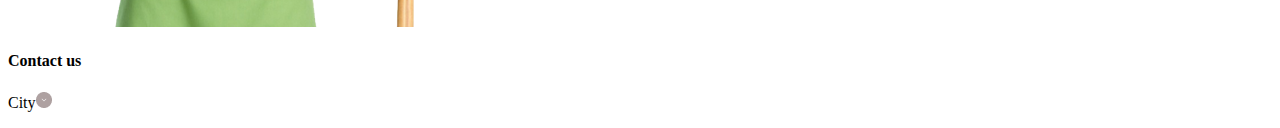
==== commit 30d1a0a5: "feat: add contacts section" ====
--- a/plants/index.html
+++ b/plants/index.html
@@ -105,8 +105,12 @@
                         </div>
                     </div>
             </section>
-            <section class="contacts">
-
+            <section>
+                <div id="contacts">
+                    <figure><img src="Assets/contact_woman 1.png" alt="Gardener Woman Image"></figure>
+                    <h4>Contact us</h4>
+                    <span id="city"><p>City<img id="select" src="Assets/accordion_btn2.png" alt="Accordeon Button"></p></span>
+                </div>
             </section>
         </main>
         <footer>
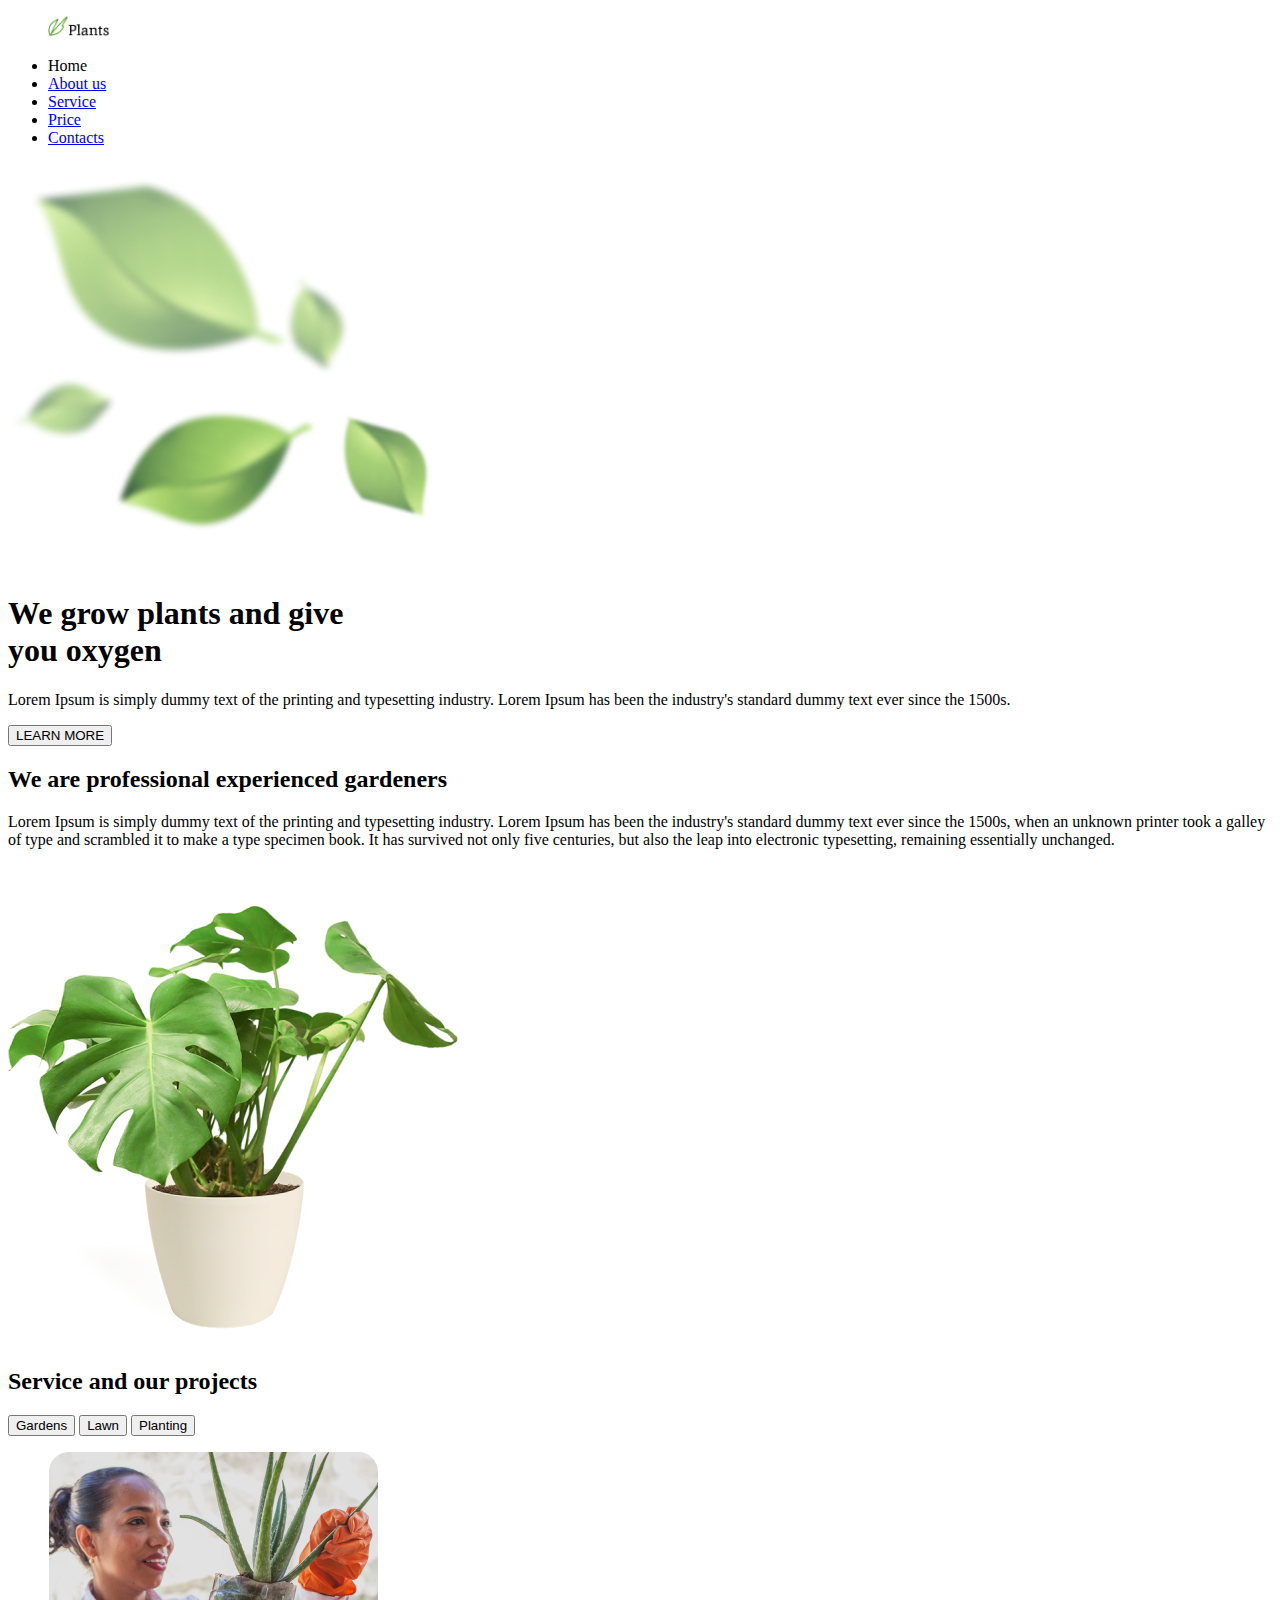
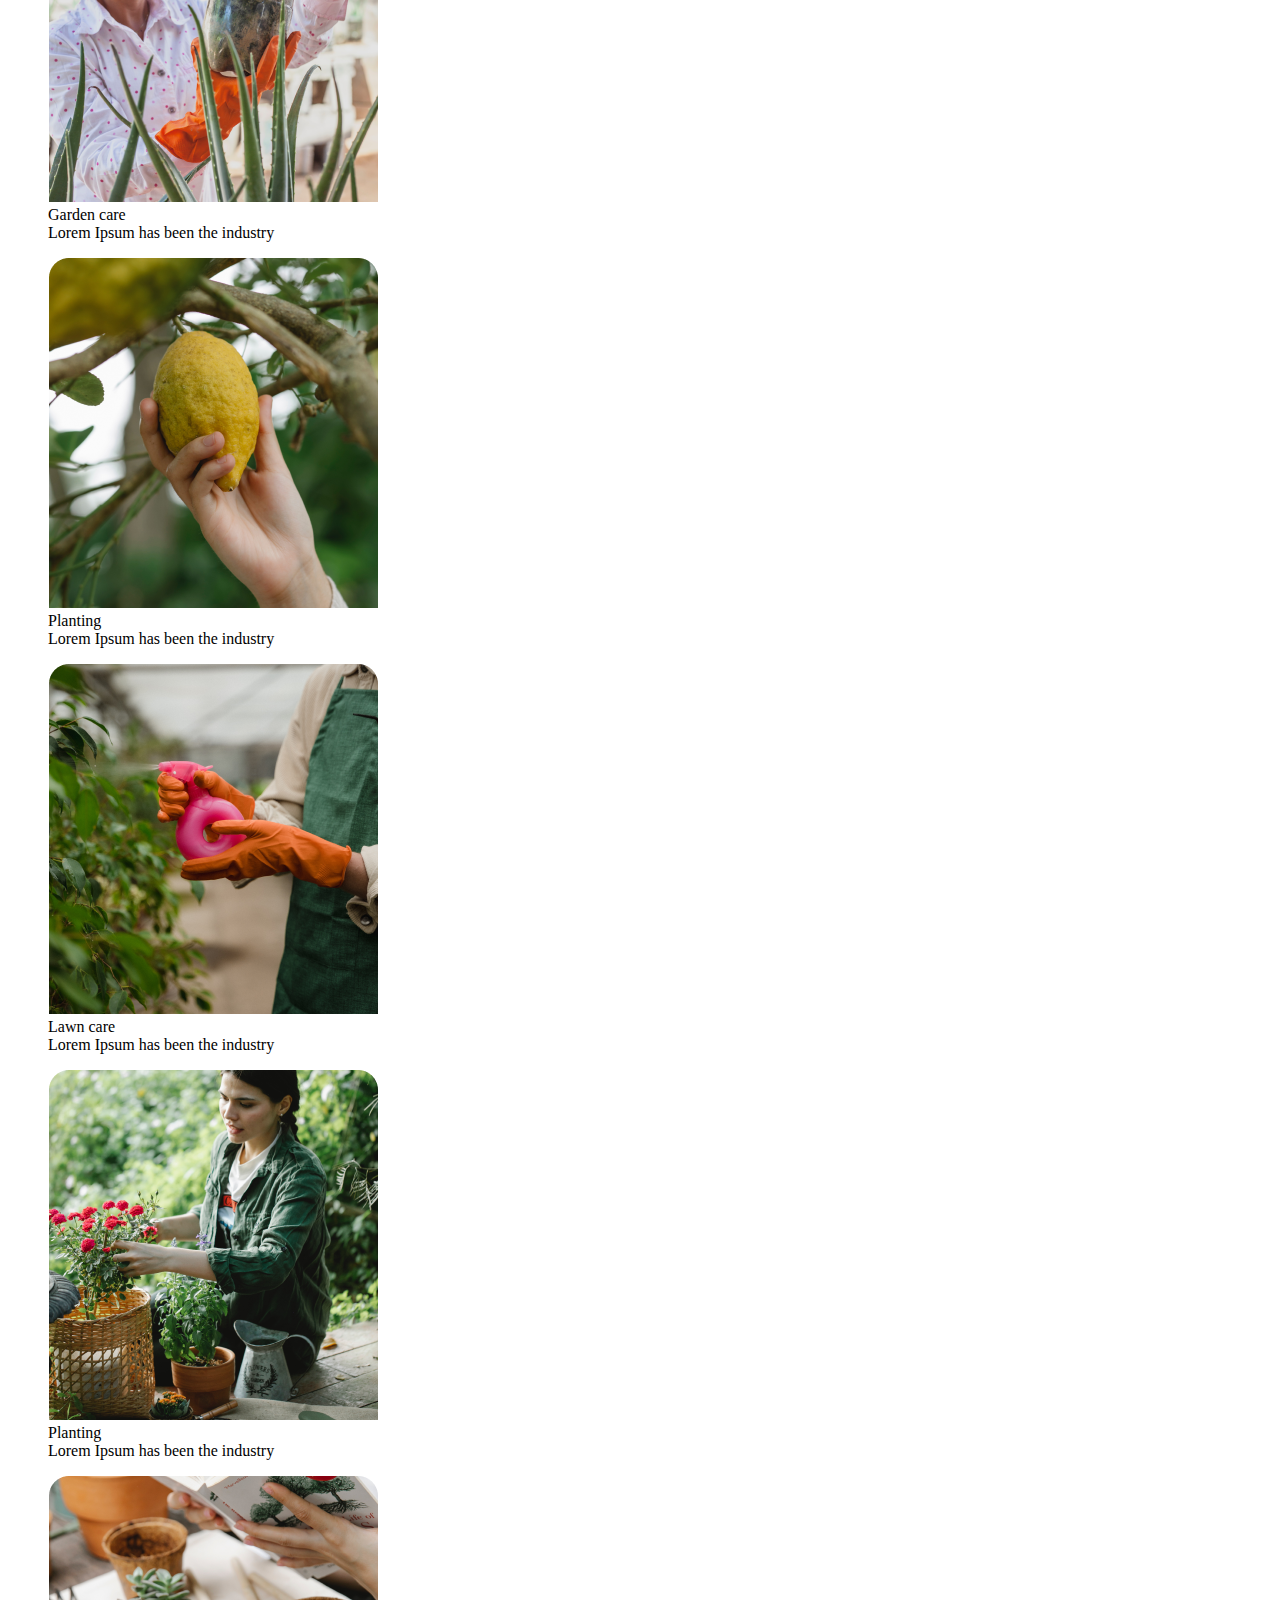
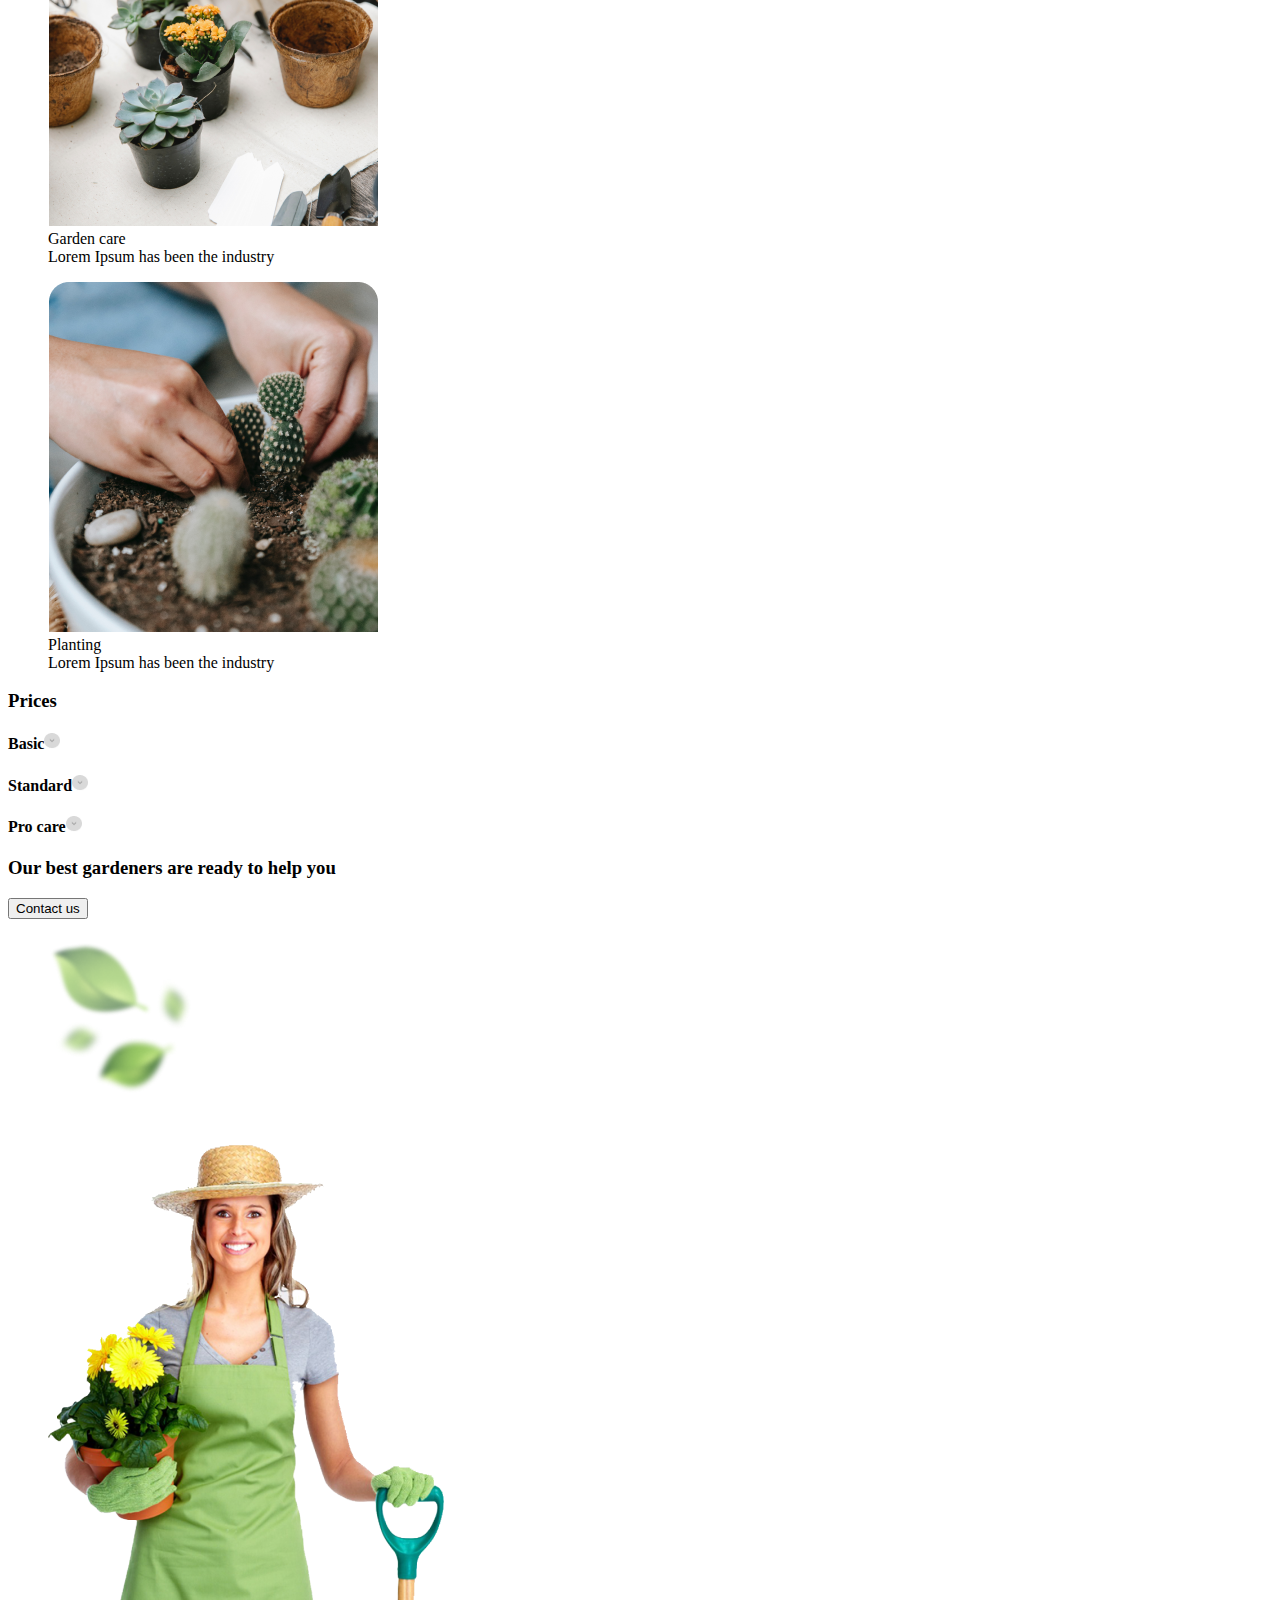
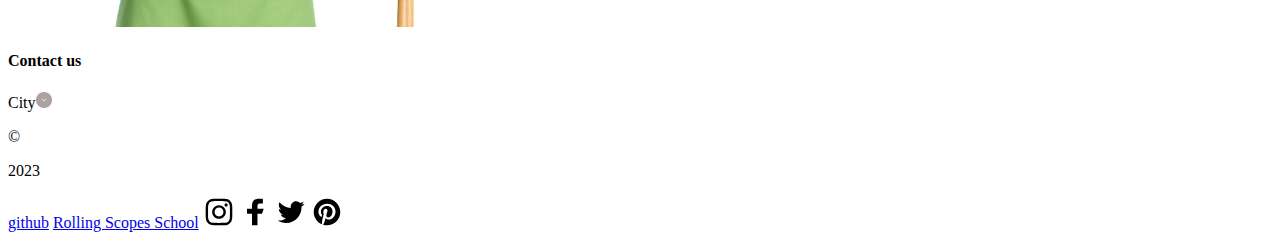
==== commit f9f71d2c: "fix: fix html and css" ====
--- a/plants/index.html
+++ b/plants/index.html
@@ -19,14 +19,14 @@
     <div class="block">
         <header>
             <div class="top">
-                <figure class="logo"><img height="21px" src="Assets/logo.png" alt="Plants Logo"></figure>
+                <figure class="logo"><img height="21" src="Assets/logo.png" alt="Plants Logo"></figure>
                 <nav>
                     <ul>
                         <li id="home">Home</li>
-                        <li>About us</li>
-                        <li>Service</li>
-                        <li>Price</li>
-                        <li>Contacts</li>
+                        <li><a class="menu" href="#about">About us</a></li>
+                        <li><a class="menu" href="#service">Service</a></li>
+                        <li><a class="menu" href="#price">Price</a></li>
+                        <li><a class="menu" href="#contacts">Contacts</a></li>
                     </ul>
                 </nav>
             </div>
@@ -35,7 +35,7 @@
         <main>
             <section>
                 <div id="welcome">
-                    <div class="image"><img height="407px" src="Assets/leafs.png" alt="Leaves Image"></div>
+                    <div class="image"><img height="407" src="Assets/leafs.png" alt="Leaves Image"></div>
                     <div class="text">
                         <h1>We grow <span id="green">plants</span> and give <br>you oxygen</h1>
                         <p>Lorem Ipsum is simply dummy text of the printing and typesetting industry. Lorem Ipsum has
@@ -54,7 +54,7 @@
                             centuries, but also the leap into electronic typesetting, remaining essentially unchanged.
                         </p>
                     </div>
-                    <div class="image"><img width="464px" ; height="479px" src="Assets/houseplant 1.png"
+                    <div class="image"><img width="464" height="479" src="Assets/houseplant1.png"
                             alt="Houseplant Image"></div>
                 </div>
             </section>
@@ -75,7 +75,7 @@
                 </div>
                 <div id="cards">
                     <div class="card"><figure><img src="Assets/first-4.png" alt="Garden Care Image"><figcaption class="caption"><span class="head">Garden care</span><br>
-                        <span class="paragraph">Lorem Ipsum has been the industry<span></figcaption></figure></div>
+                        <span class="paragraph">Lorem Ipsum has been the industry</span></figcaption></figure></div>
                     <div class="card"><figure><img src="Assets/first-3.png" alt="Garden Care Image"><figcaption class="caption"><span class="head">Planting</span><br>
                         <span class="paragraph">Lorem Ipsum has been the industry</span></figcaption></figure></div>
                     <div class="card"><figure><img src="Assets/first-2.png" alt="Garden Care Image"><figcaption class="caption"><span class="head">Lawn care</span><br>
@@ -91,31 +91,41 @@
             <section>
                     <div id="prices">
                         <div id="price">
-                            <span><h3>Prices</h3></span>
+                            <h3>Prices</h3>
                             <div id="selection">
-                                <h4 class="select">Basic<img height="16px" width="16px" src="Assets/accordion_btn.png" alt="accordion button"></h4>
-                                <h4 class="select">Standard<img height="16px" width="16px" src="Assets/accordion_btn.png" alt="accordion button"></h4>
-                                <h4 class="select">Pro care<img height="16px" width="16px" src="Assets/accordion_btn.png" alt="accordion button"></h4>
+                                <h4 class="select">Basic<img height="16" width="16" src="Assets/accordion_btn.png" alt="accordion button"></h4>
+                                <h4 class="select">Standard<img height="16" width="16" src="Assets/accordion_btn.png" alt="accordion button"></h4>
+                                <h4 class="select">Pro care<img height="16" width="16" src="Assets/accordion_btn.png" alt="accordion button"></h4>
                             </div>
                         </div>
                         <div id="gardeners">
                             <span><h3>Our best <span class="green">gardeners</span> are ready to help you</h3></span>
                             <button type="button" class="service-button">Contact us</button>
-                            <figure><img id="leaves-small" src="Assets/leafs-small.png" height="175px" width="152px" alt="Leaves Image"></figure>
+                            <figure><img id="leaves-small" src="Assets/leafs-small.png" height="175" width="152" alt="Leaves Image"></figure>
                         </div>
                     </div>
             </section>
             <section>
                 <div id="contacts">
-                    <figure><img src="Assets/contact_woman 1.png" alt="Gardener Woman Image"></figure>
+                    <figure><img src="Assets/contact_woman1.png" alt="Gardener Woman Image"></figure>
                     <h4>Contact us</h4>
                     <span id="city"><p>City<img id="select" src="Assets/accordion_btn2.png" alt="Accordeon Button"></p></span>
                 </div>
             </section>
         </main>
         <footer>
-
+            <span id="footer-left">
+<p>&#169;</p>
+<p id="date">2023</p>
+<a href="https://github.com/LenaKayDesign">github</a>
+            </span>
+            <a id="footer-center" href="https://rs.school/">Rolling Scopes School</a>
+            <span id="footer-right"><img src="Assets/inst1.svg" alt="Instagram Icon">
+                <img src="Assets/fb1.svg" alt="Facebook Icon">
+                <img src="Assets/tw1.svg" alt="Twitter Icon">
+                <img src="Assets/pinterest1.svg" alt="Pinterest Icon">
+            </span>
         </footer>
-        <script></script>
+        <script src="index.js"></script>
     </div>
 </body>